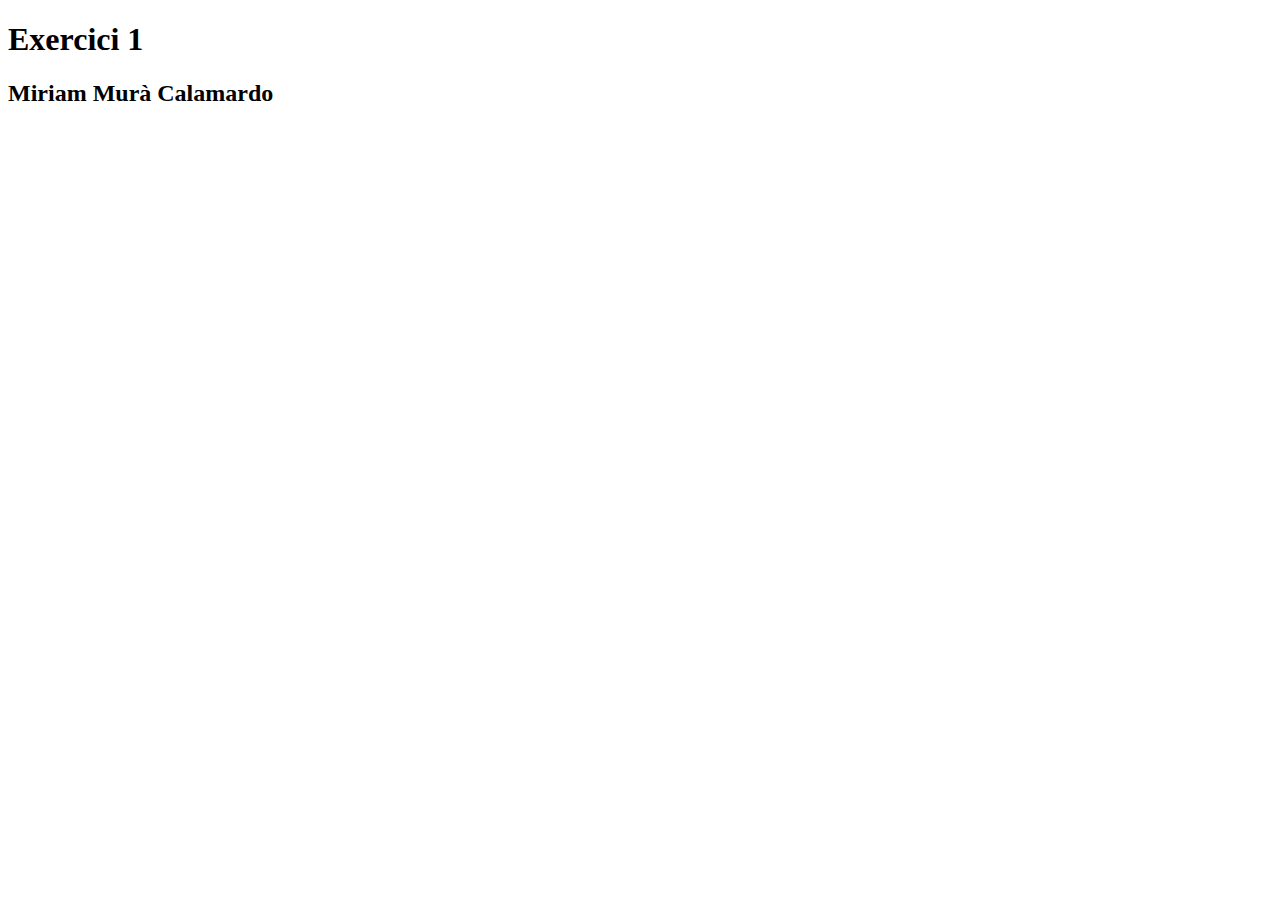
==== ex1MiriamMura.html @ 75fae8c9 "inici" ====
<!DOCTYPE html>
<html lang="en">
<head>
    <meta charset="UTF-8">
    <meta http-equiv="X-UA-Compatible" content="IE=edge">
    <meta name="viewport" content="width=device-width, initial-scale=1.0">
    <title>Exercici 1</title>
</head>
<body>
    <h1>Exercici 1</h1>
    <h2>Miriam Murà Calamardo</h2>
</body>
</html>
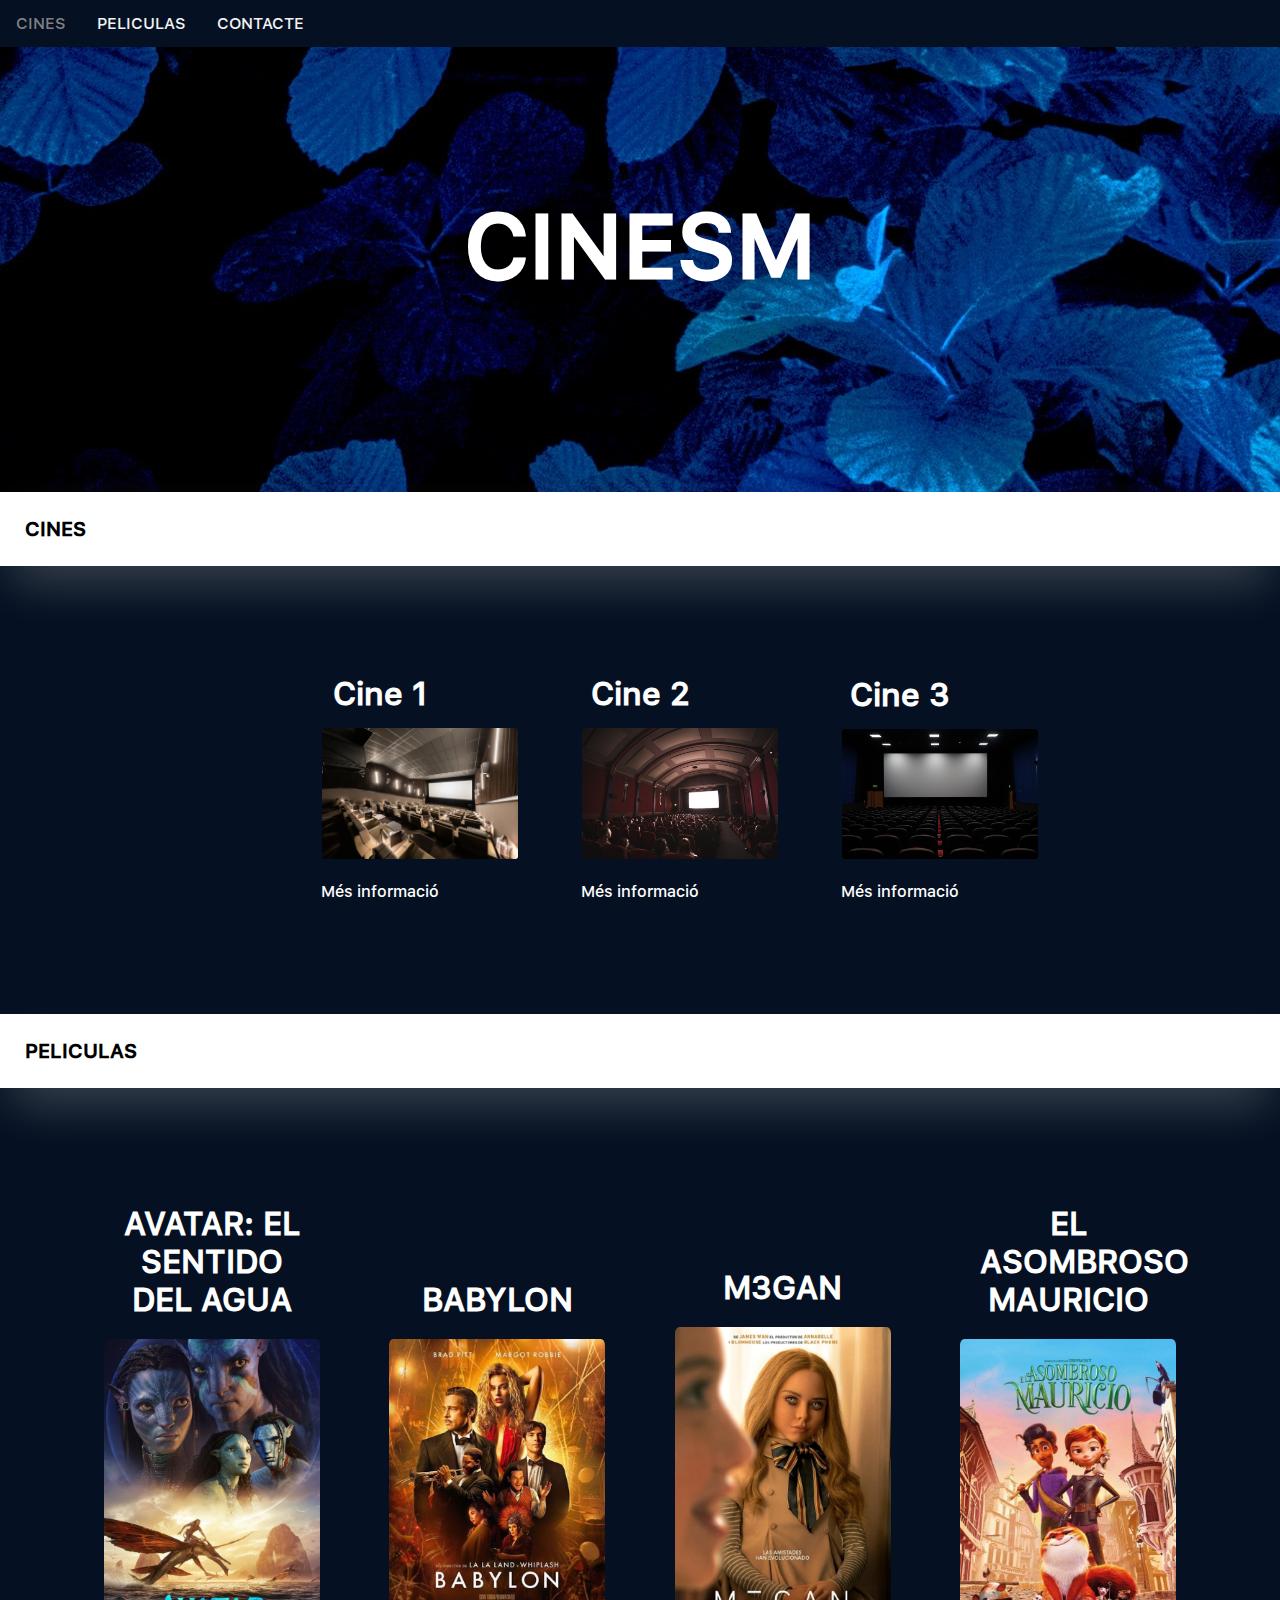
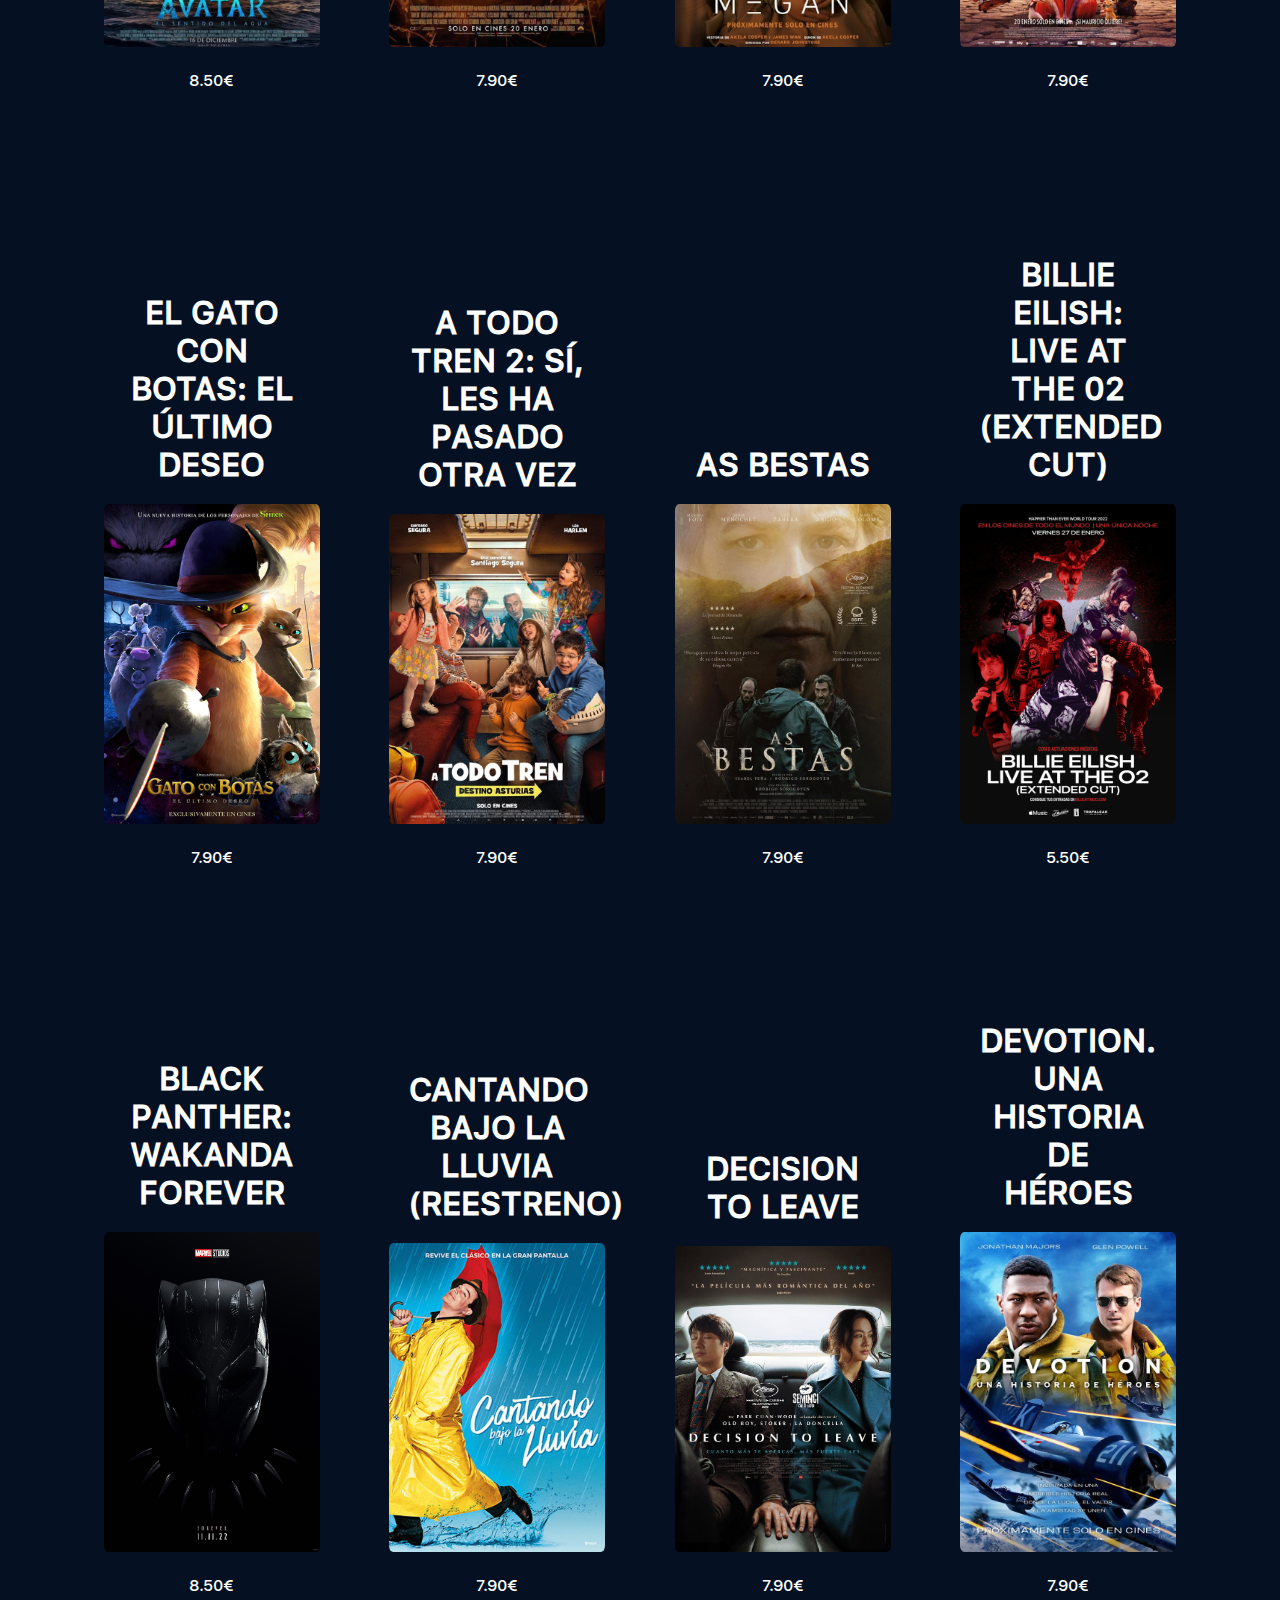
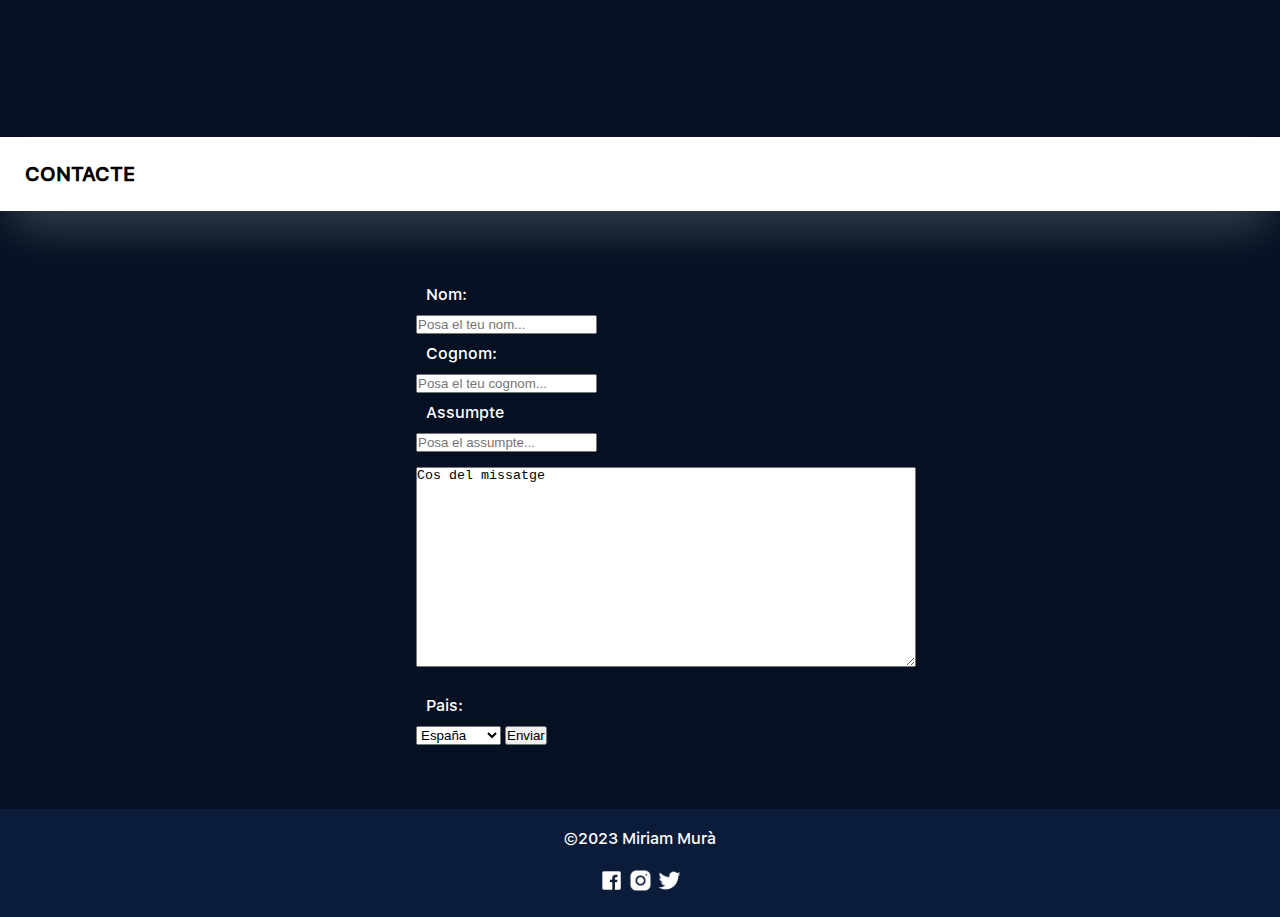
==== commit 2ece3662: "exercici 2 acabat" ====
--- a/ex1MiriamMura.html
+++ b/ex1MiriamMura.html
@@ -1,13 +1,178 @@
-<!DOCTYPE html>
-<html lang="en">
-<head>
-    <meta charset="UTF-8">
-    <meta http-equiv="X-UA-Compatible" content="IE=edge">
-    <meta name="viewport" content="width=device-width, initial-scale=1.0">
-    <title>Exercici 1</title>
-</head>
-<body>
-    <h1>Exercici 1</h1>
-    <h2>Miriam Murà Calamardo</h2>
-</body>
+<!DOCTYPE html>
+<html lang="en">
+
+<head>
+    <meta charset="UTF-8">
+    <meta http-equiv="X-UA-Compatible" content="IE=edge">
+    <meta name="viewport" content="width=device-width, initial-scale=1.0">
+    <link rel="stylesheet" href="cinesamcss.css" type="text/css">
+    <!--<link rel="shortcut icon" href="small_icon.png">-->
+    <title>CINESM</title>
+</head>
+
+<body>
+    <nav>
+        <a href="#section_cines">CINES</a>
+        <a href="#section_pelis">PELICULAS</a>
+        <a href="#section_contacte">CONTACTE</a>
+    </nav>
+    <header>
+        <h1>CINESM</h1>
+    </header>
+
+    <div class="section_h1">
+        <h1>CINES</h1>
+    </div>
+
+    <section id="section_cines">
+        <article class="cines">
+            <h1>Cine 1</h1>
+            <a href="#"></a>
+            <img id="cines_img" src="cine1.webp" alt="Cine 1"></img>
+            <a href="">
+                <p>Més informació</p>
+            </a>
+        </article>
+        <article class="cines">
+            <h1>Cine 2</h1>
+            <a href="#"></a>
+            <img id="cines_img" src="cine2.jpg" alt="Cine 2"></img>
+            <a href="">
+                <p>Més informació</p>
+            </a>
+        </article>
+        <article class="cines">
+            <h1>Cine 3</h1>
+            <a href="#"></a>
+            <img id="cines_img" src="cine3.jpg" alt="Cine 3"></img>
+            <a href="">
+                <p>Més informació</p>
+            </a>
+        </article>
+    </section>
+
+    <div class="section_h1">
+        <h1>PELICULAS</h1>
+    </div>
+
+    <section id="section_pelis">
+        <article class="peliculas">
+            <h1>AVATAR: EL SENTIDO DEL AGUA</h1>
+            <a href="#"></a>
+            <img class="pelicula_img" src="avatar2.jpg" alt="AVATAR: EL SENTIDO DEL AGUA"></img>
+            <p class="precio">8.50€</p>
+        </article>
+
+        <article class="peliculas">
+            <h1>BABYLON</h1>
+            <a href="#"></a>
+            <img class="pelicula_img" src="babylon.jpg" alt="BABYLON"></img>
+            <p class="precio">7.90€</p>
+        </article>
+        <article class="peliculas">
+            <h1>M3GAN</h1>
+            <a href="#"></a>
+            <img class="pelicula_img" src="megan.jpg" alt="M3GAN"></img>
+            <p class="precio">7.90€</p>
+        </article>
+        <article class="peliculas">
+            <h1>EL ASOMBROSO MAURICIO</h1>
+            <a href="#"></a>
+            <img class="pelicula_img" src="asombrosoMauricio.jpg" alt="EL ASOMBROSO MAURICIO"></img>
+            <p class="precio">7.90€</p>
+        </article>
+        <article class="peliculas">
+            <h1>EL GATO CON BOTAS: EL ÚLTIMO DESEO</h1>
+            <a href="#"></a>
+            <img class="pelicula_img" src="gatoBotas.jpg" alt="EL GATO CON BOTAS: EL ÚLTIMO DESEO"></img>
+            <p class="precio">7.90€</p>
+        </article>
+        <article class="peliculas">
+            <h1>A TODO TREN 2: SÍ, LES HA PASADO OTRA VEZ</h1>
+            <a href="#"></a>
+            <img class="pelicula_img" src="tren2.jpg" alt="A TODO TREN 2: SÍ, LES HA PASADO OTRA VEZ"></img>
+            <p class="precio">7.90€</p>
+        </article>
+        <article class="peliculas">
+            <h1>AS BESTAS</h1>
+            <a href="#"></a>
+            <img class="pelicula_img" src="asBestas.jpg" alt="AS BESTAS"></img>
+            <p class="precio">7.90€</p>
+        </article>
+        <article class="peliculas">
+            <h1>BILLIE EILISH: LIVE AT THE 02 (EXTENDED CUT)</h1>
+            <a href="#"></a>
+            <img class="pelicula_img" src="bille.jpg" alt="BILLIE EILISH: LIVE AT THE 02 (EXTENDED CUT)"></img>
+            <p class="precio">5.50€</p>
+        </article>
+        <article class="peliculas">
+            <h1>BLACK PANTHER: WAKANDA FOREVER</h1>
+            <a href="#"></a>
+            <img class="pelicula_img" src="blackPanther.jpeg" alt="BLACK PANTHER: WAKANDA FOREVER"></img>
+            <p class="precio">8.50€</p>
+        </article>
+        <article class="peliculas">
+            <h1>CANTANDO BAJO LA LLUVIA (REESTRENO)</h1>
+            <a href="#"></a>
+            <img class="pelicula_img" src="cantandoBajoLaLluvia.jpg" alt="CANTANDO BAJO LA LLUVIA (REESTRENO)"></img>
+            <p class="precio">7.90€</p>
+        </article>
+        <article class="peliculas">
+            <h1>DECISION TO LEAVE</h1>
+            <a href="#"></a>
+            <img class="pelicula_img" src="DecisionToLeave.jpg" alt="DECISION TO LEAVE"></img>
+            <p class="precio">7.90€</p>
+        </article>
+        <article class="peliculas">
+            <h1>DEVOTION. UNA HISTORIA DE HÉROES</h1>
+            <a href="#"></a>
+            <img class="pelicula_img" src="devotionHistoriaHeroes.jpg" alt="DEVOTION. UNA HISTORIA DE HÉROES"></img>
+            <p class="precio">7.90€</p>
+        </article>
+    </section>
+
+    <div class="section_h1">
+        <h1>CONTACTE</h1>
+    </div>
+
+
+    <section id="section_contacte">
+        <form method="post" action="https://result.php">
+                <p>Nom: </p>
+                <input type="text" placeholder="Posa el teu nom..."/>
+                <p>Cognom: </p>
+                <input type="text" placeholder="Posa el teu cognom..."/>
+                <p>Assumpte</p>
+                <input type="text" placeholder="Posa el assumpte..."/>
+           
+                <textarea>Cos del missatge</textarea>
+            
+                <p>Pais: </p>
+                <select>
+                    <option>España</option>
+                    <option>Francia</option>
+                    <option>Marruecos</option>
+                    <option>Andorra</option>
+                    <option>Gibraltar </option>
+                    <option>Portugal</option>
+                    <option>Otros</option>
+                </select>
+            
+            <button type="button" onclick="alert('Sha enviat el correu')">Enviar</button>
+        
+        </form>
+    </section>
+
+    <footer>
+        &copy;2023 Miriam Murà
+        <div>
+            <a href="https://es-es.facebook.com"><img src="facebook.png" alt="facebook" width="25px" height="25px"></a>
+            <a href="https://www.instagram.com"><img src="instagram.png" alt="instagram" width="25px" height="25px"></a>
+            <a href="https://twitter.com/?lang=es"><img src="twitter.png" alt="twitter" width="25px" height="25px"></a>
+
+        </div>
+    </footer>
+
+</body>
+
 </html>--- a/cinesamcss.css
+++ b/cinesamcss.css
@@ -0,0 +1,196 @@
+* {
+    box-sizing: border-box;
+    padding: 0;
+    margin: 0;
+}
+
+body {
+    font-family: "SFUIText-Medium";
+    background-color: #051122;
+    margin: 0%;
+}
+
+/*----------------------HEADER-------------------------*/
+header {
+    padding: 15%;
+    text-align: center;
+    /*background-color: #0b2242;*/
+    /* background-image: url("fondo1.jpg");*/
+    background-image: url("fondo2.jpg");
+    background-position: center;
+}
+
+header h1 {
+    font-size: 90px;
+    color: white;
+}
+
+/*----------------------NAVEGADOR-------------------------*/
+nav {
+    overflow: hidden;
+    background-color: #051122;
+    /*position:fixed;*/
+    width: 100%;
+    position: fixed;
+    z-index: 100;
+}
+
+nav a {
+    float: left;
+    display: block;
+    color: #f2f2f2;
+    text-align: center;
+    padding: 14px 16px;
+    text-decoration: none;
+}
+
+nav a:hover {
+    color: grey;
+}
+
+/*----------------------SECTION h1-------------------------*/
+.section_h1 {
+    padding-left: 30px;
+    font-size: 10px;
+    padding: 15px;
+    background-color: rgb(255, 255, 255);
+    color: black;
+    box-shadow: 0 25px 50px -12px rgba(245, 242, 242, 0.25);
+
+}
+
+.section_h1 h1 {
+    padding: 10px;
+}
+
+/*----------------------SECTION CINES-------------------------*/
+#section_cines {
+    content: "";
+    display: block;
+    color: white;
+    width: 100%;
+    text-align: center;
+    padding-top: 5%;
+    padding-bottom: 5%;
+}
+
+.cines {
+    display: inline-block;
+    padding: 30px;
+    width: 20%;
+    /* border: 1px solid black;*/
+}
+
+.cines h1 {
+    padding: 15px;
+}
+
+.cines a {
+    padding: 20px;
+    text-decoration: none;
+    color: white;
+}
+.cines a:hover {
+    color: grey;
+}
+
+#cines_img {
+    width: 100%;
+    /* height: 100%;*/
+    border-radius: 2%;
+}
+
+/*----------------------SECTION PELICULAS-------------------------*/
+#section_pelis {
+    display: inline-block;
+    color: white;
+    width: 100%;
+    text-align: center;
+    padding-top: 5%;
+    padding-bottom: 5%;
+}
+
+.peliculas {
+    display: inline-block;
+    /*background-color: white;*/
+    border-radius: 2%;
+    /*box-shadow: 0px 0px 25px #222;*/
+    padding: 20px;
+    width: 20%;
+    height: 550px;
+    margin: 1%;
+}
+
+.peliculas h1 {
+    padding: 20px;
+}
+
+.pelicula_img {
+    width: 100%;
+    height: auto;
+    border-radius: 2%;
+}
+
+.precio {
+    padding: 20px;
+    color: #ffffff;
+}
+
+/*-----------------------ENQUESTA-----------------------*/
+#section_contacte{
+    color: white;
+    width: 100%;
+    display: flex;
+    /*text-align: center;*/
+    justify-content: center;
+    padding-top: 5%;
+    padding-bottom: 5%;
+}
+form{
+    width: 35%;
+    height: 8%;
+}
+form p{
+    margin: 10px;
+  }
+textarea{
+    margin-top: 15px;
+    margin-bottom: 15px;
+    width: 500px;
+    height: 200px;
+}
+/*----------------------FOOTER-------------------------*/
+footer {
+    padding: 20px;
+    text-align: center;
+    background-color: #0a1c3a;
+    color: white;
+}
+
+footer div {
+    padding-top: 20px;
+}
+
+
+@font-face {
+    font-family: "SFUIText-Medium";
+    src: url("San-Francisco/SanFrancisco/SFUIText/SFUIText-Medium.otf") format("OpenType");
+}
+
+/* Responsive layout - when the screen is less than 800px wide, make the two columns stack on top of each other instead of next to each other */
+/*@media screen and (max-width: 800px) {
+
+    .leftcolumn,
+    .rightcolumn {
+        width: 100%;
+        padding: 0;
+    }
+}
+
+/* Responsive layout - when the screen is less than 400px wide, make the navigation links stack on top of each other instead of next to each other */
+/*@media screen and (max-width: 400px) {
+    .topnav a {
+        float: none;
+        width: 100%;
+    }
+}